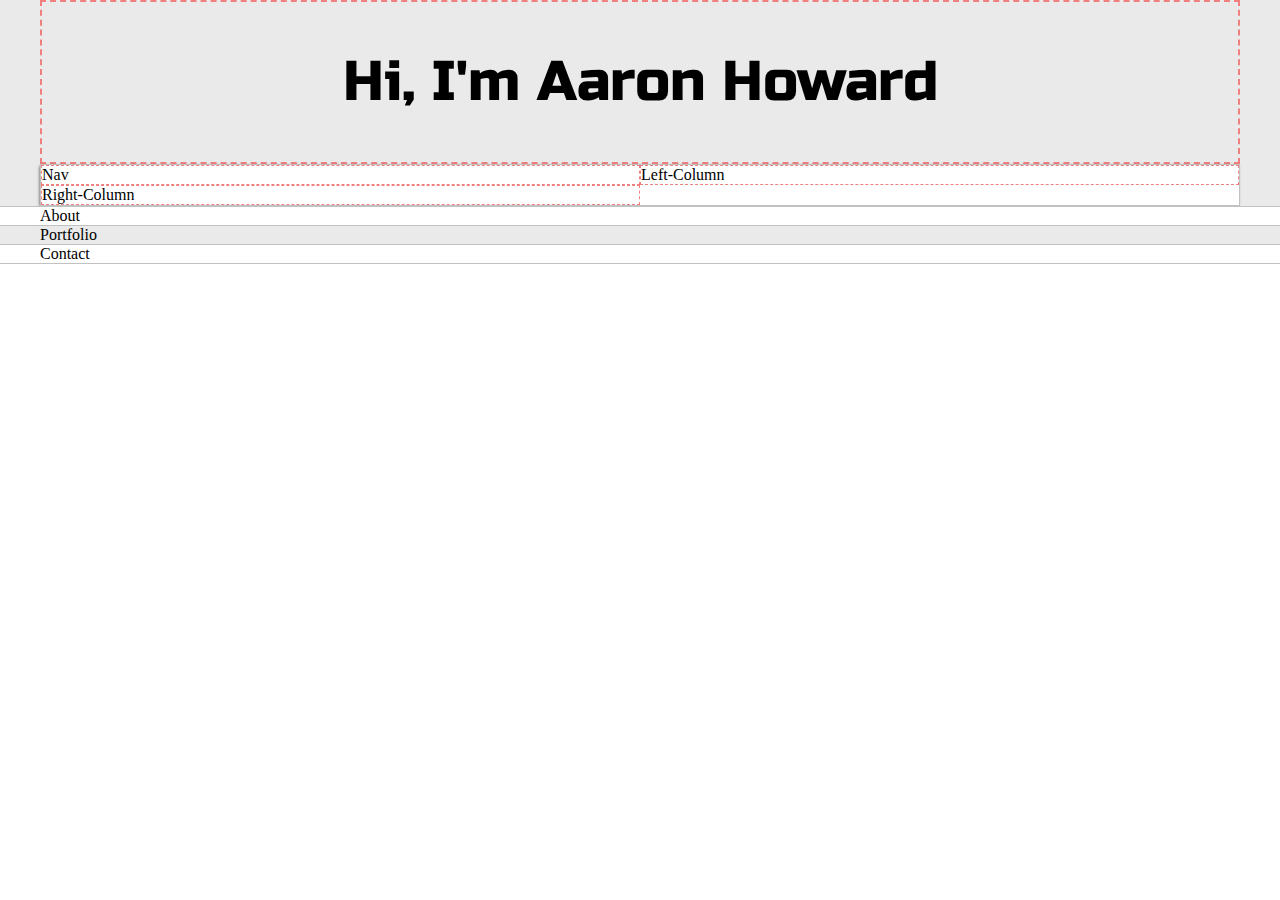
==== index.html @ ed93c2dc "started grid for portfolio" ====
<!DOCTYPE html>
<html lang="en">
  <head>
    <meta charset="UTF-8" />
    <meta http-equiv="X-UA-Compatible" content="IE=edge" />
    <meta name="viewport" content="width=device-width, initial-scale=1.0" />
    <title>Aaron Howard</title>
    <link rel="preconnect" href="https://fonts.gstatic.com" />
    <link
      href="https://fonts.googleapis.com/css2?family=Russo+One&display=swap"
      rel="stylesheet"
    />
    <link rel="preconnect" href="https://fonts.gstatic.com" />
    <link
      href="https://fonts.googleapis.com/css2?family=Roboto+Mono:wght@500&family=Russo+One&display=swap"
      rel="stylesheet"
    />
    <link rel="stylesheet" href="style.css" />
  </head>
  <body>
    <section class="s1">
      <div class="main-container">
        <div class="greeting-wrapper"><h1>Hi, I'm Aaron Howard</h1></div>

        <div class="intro-wrapper">
          <div class="nav-wrapper">Nav</div>
          <div class="left-column">Left-Column</div>
          <div class="right-column">Right-Column</div>
        </div>
      </div>
    </section>

    <section class="s2">
      <div class="main-container">About</div>
    </section>

    <section class="s1">
      <div class="main-container">Portfolio</div>
    </section>

    <section class="s2">
      <div class="main-container">Contact</div>
    </section>
  </body>
</html>
---- style.css ----
:root {
  --mainColor: #eaeaea;
  --secondaryColor: #fff;

  --borderColor: #c1c1c1;

  --mainText: black;
  --secondaryText: #4b5156;
}

html,
body {
  padding: 0;
  margin: 0;
}

h1,
h2,
h3,
h4,
h5,
h6,
strong {
  color: var(--mainText);
  font-family: "Russo One", sans-serif;
  font-weight: 500;
}

p,
li,
span,
label,
input,
textarea {
  color: var(--secondaryText);
  font-family: "Roboto Mono", monospace;
}

a {
  text-decoration: none;
  color: #17a2b8;
}

ul {
  list-style: none;
}

h1 {
  font-size: 56px;
}

h2 {
  font-size: 36px;
}

h3 {
  font-size: 28px;
}

h4 {
  font-size: 24px;
}

h5 {
  font-size: 20px;
}

h6 {
  font-size: 16px;
}

.s1 {
  background-color: var(--mainColor);
  border-bottom: 1px solid var(--borderColor);
  overflow: auto;
}

.s2 {
  background-color: var(--secondaryColor);
  border-bottom: 1px solid var(--borderColor);
  overflow: auto;
}

.main-container {
  width: 1200px;
  margin: 0 auto;
}

.greeting-wrapper {
  display: grid;
  text-align: center;
  align-content: center;
  border: 2px dashed lightcoral;
  min-height: 10em;
}

.intro-wrapper {
  background-color: var(--secondaryColor);
  border: 1px solid var(--borderColor);

  -webkit-box-shadow: -1px 1px 3px -1px rgba(0, 0, 0, 0.75);
  -moz-box-shadow: -1px 1px 3px -1px rgba(0, 0, 0, 0.75);
  box-shadow: -1px 1px 3px -1px rgba(0, 0, 0, 0.75);

  display: grid;
  grid-template-columns: 1fr 1fr;
}

.nav-wrapper {
  border: 1px dashed lightcoral;
}

.left-column {
  border: 1px dashed lightcoral;
}

.right-column {
  border: 1px dashed lightcoral;
}

@media screen and (max-width: 1200px) {
  .main-container {
    width: 95%;
  }
}
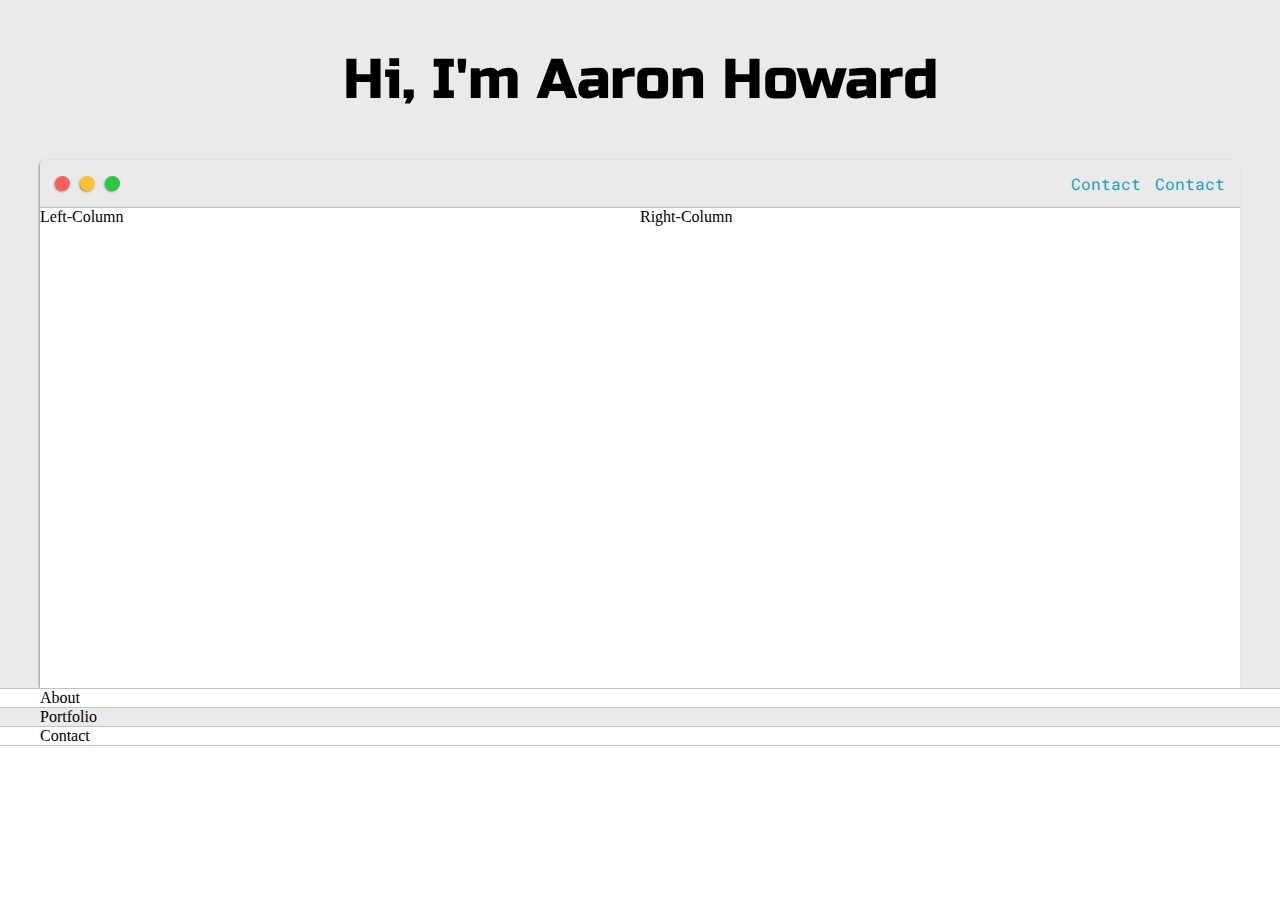
==== commit 1e816191: "finished nav bar" ====
--- a/index.html
+++ b/index.html
@@ -23,8 +23,20 @@
         <div class="greeting-wrapper"><h1>Hi, I'm Aaron Howard</h1></div>
 
         <div class="intro-wrapper">
-          <div class="nav-wrapper">Nav</div>
+          <div class="nav-wrapper">
+            <div class="dots-wrapper">
+              <div id="dot-1" class="browser-dot"></div>
+              <div id="dot-2" class="browser-dot"></div>
+              <div id="dot-3" class="browser-dot"></div>
+            </div>
+            <ul id="navigation">
+              <li><a href="#">Contact</a></li>
+              <li><a href="#">Contact</a></li>
+            </ul>
+          </div>
+
           <div class="left-column">Left-Column</div>
+
           <div class="right-column">Right-Column</div>
         </div>
       </div>
--- a/style.css
+++ b/style.css
@@ -90,13 +90,12 @@
   display: grid;
   text-align: center;
   align-content: center;
-  border: 2px dashed lightcoral;
   min-height: 10em;
 }
 
 .intro-wrapper {
   background-color: var(--secondaryColor);
-  border: 1px solid var(--borderColor);
+  border-radius: 5px 5px 0 0;
 
   -webkit-box-shadow: -1px 1px 3px -1px rgba(0, 0, 0, 0.75);
   -moz-box-shadow: -1px 1px 3px -1px rgba(0, 0, 0, 0.75);
@@ -104,18 +103,66 @@
 
   display: grid;
   grid-template-columns: 1fr 1fr;
+  grid-template-rows: 3em 30em;
+  grid-template-areas: "nav-wrapper nav-wrapper" "left-column right-column";
 }
 
 .nav-wrapper {
-  border: 1px dashed lightcoral;
+  border-radius: 5px 5px 0 0;
+  grid-area: nav-wrapper;
+  border-bottom: 1px solid var(--borderColor);
+  display: flex;
+  justify-content: space-between;
+  align-items: center;
+  background-color: var(--mainColor);
+}
+
+#navigation {
+  margin: 0;
+  padding: 10px;
+}
+
+#navigation li {
+  display: inline-block;
+  margin-right: 5px;
+  margin-left: 5px;
+}
+
+.dots-wrapper {
+  display: flex;
+  padding: 10px;
+}
+
+#dot-1 {
+  background-color: #fc6058;
+}
+
+#dot-2 {
+  background-color: #fec02f;
+}
+
+#dot-3 {
+  background-color: #2aca3e;
+}
+
+.browser-dot {
+  background-color: black;
+  height: 15px;
+  width: 15px;
+  border-radius: 50%;
+  margin: 5px;
+
+  -webkit-box-shadow: -1px 1px 3px -1px rgba(0, 0, 0, 0.75);
+  -moz-box-shadow: -1px 1px 3px -1px rgba(0, 0, 0, 0.75);
+  box-shadow: -1px 1px 3px -1px rgba(0, 0, 0, 0.75);
 }
 
 .left-column {
-  border: 1px dashed lightcoral;
+  grid-area: left-column;
 }
 
 .right-column {
-  border: 1px dashed lightcoral;
+  grid-area: right-column;
 }
 
 @media screen and (max-width: 1200px) {
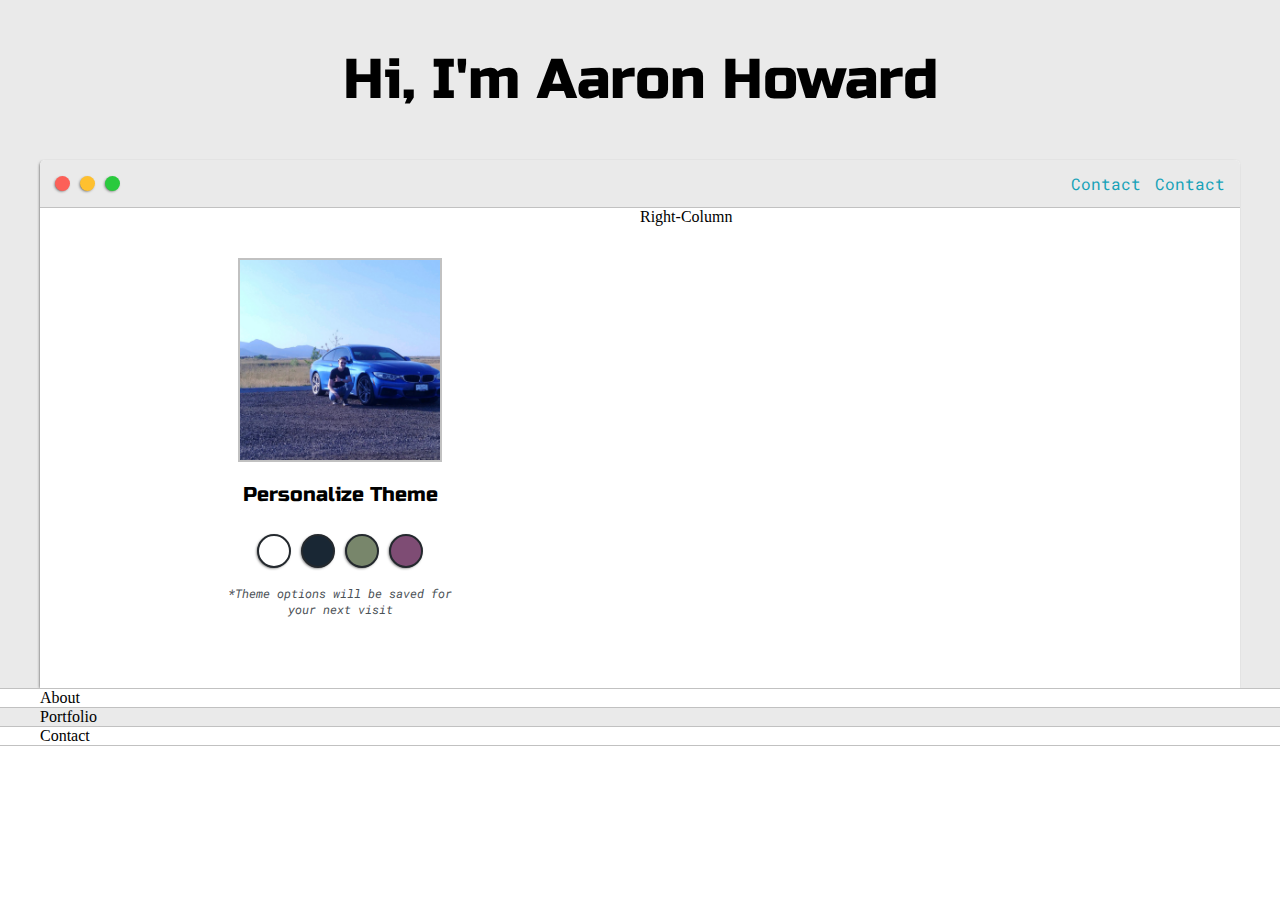
==== commit 0f94eb10: "added profile pic" ====
--- a/index.html
+++ b/index.html
@@ -35,7 +35,23 @@
             </ul>
           </div>
 
-          <div class="left-column">Left-Column</div>
+          <div class="left-column">
+            <img id="profile_pic" src="assets/carpic.JPG" alt="" />
+            <h5 style="text-align: center; line-height: 0">
+              Personalize Theme
+            </h5>
+
+            <div id="theme-options-wrapper">
+              <div id="light-mode" class="theme-dot"></div>
+              <div id="blue-mode" class="theme-dot"></div>
+              <div id="green-mode" class="theme-dot"></div>
+              <div id="purple-mode" class="theme-dot"></div>
+            </div>
+
+            <p id="settings-note">
+              *Theme options will be saved for<br />your next visit
+            </p>
+          </div>
 
           <div class="right-column">Right-Column</div>
         </div>
--- a/style.css
+++ b/style.css
@@ -6,6 +6,8 @@
 
   --mainText: black;
   --secondaryText: #4b5156;
+
+  --themeDotBorder: #24292e;
 }
 
 html,
@@ -159,6 +161,63 @@
 
 .left-column {
   grid-area: left-column;
+  padding-top: 50px;
+  padding-bottom: 50px;
+}
+
+#profile_pic {
+  display: block;
+  margin: 0 auto;
+  height: 200px;
+  width: 200px;
+  object-fit: cover;
+  border: 2px solid var(--borderColor);
+}
+
+#theme-options-wrapper {
+  display: flex;
+  justify-content: center;
+}
+
+.theme-dot {
+  height: 30px;
+  width: 30px;
+  background-color: black;
+  border-radius: 50%;
+  margin: 5px;
+  border: 2px solid var(--themeDotBorder);
+
+  -webkit-box-shadow: -1px 1px 3px -1px rgba(0, 0, 0, 0.75);
+  -moz-box-shadow: -1px 1px 3px -1px rgba(0, 0, 0, 0.75);
+  box-shadow: -1px 1px 3px -1px rgba(0, 0, 0, 0.75);
+
+  cursor: pointer;
+}
+
+.theme-dot:hover {
+  border-width: 5px;
+}
+
+#light-mode {
+  background-color: #fff;
+}
+
+#blue-mode {
+  background-color: #192734;
+}
+
+#green-mode {
+  background-color: #78866b;
+}
+
+#purple-mode {
+  background-color: #7e4c74;
+}
+
+#settings-note {
+  font-size: 12px;
+  font-style: italic;
+  text-align: center;
 }
 
 .right-column {
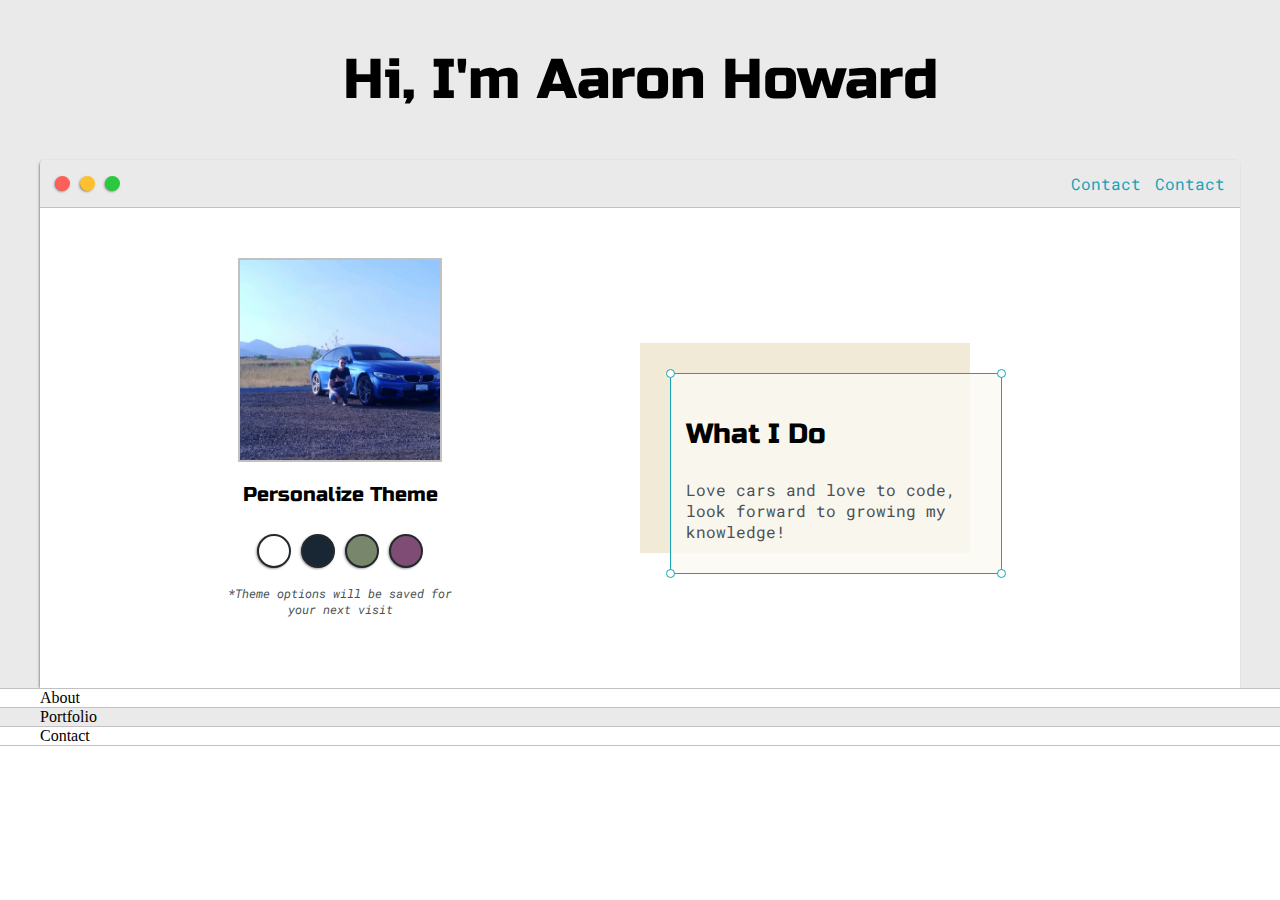
==== commit 7e3d2e09: "added intro" ====
--- a/index.html
+++ b/index.html
@@ -53,7 +53,21 @@
             </p>
           </div>
 
-          <div class="right-column">Right-Column</div>
+          <div class="right-column">
+            <div id="preview-shadow">
+              <div id="preview">
+                <div id="corner-tl" class="corner"></div>
+                <div id="corner-tr" class="corner"></div>
+                <h3>What I Do</h3>
+                <p>
+                  Love cars and love to code, look forward to growing my
+                  knowledge!
+                </p>
+                <div id="corner-br" class="corner"></div>
+                <div id="corner-bl" class="corner"></div>
+              </div>
+            </div>
+          </div>
         </div>
       </div>
     </section>
--- a/style.css
+++ b/style.css
@@ -8,6 +8,9 @@
   --secondaryText: #4b5156;
 
   --themeDotBorder: #24292e;
+
+  --previewBg: rgb(251, 249, 243, 0.8);
+  --previewShadow: #f0ead6;
 }
 
 html,
@@ -222,6 +225,53 @@
 
 .right-column {
   grid-area: right-column;
+  display: grid;
+  align-content: center;
+}
+
+#preview-shadow {
+  background-color: var(--previewShadow);
+  width: 300px;
+  height: 180px;
+  padding-left: 30px;
+  padding-top: 30px;
+}
+
+#preview {
+  width: 300px;
+  border: 1.5px solid #17a2b8;
+  background-color: var(--previewBg);
+  padding: 15px;
+  position: relative;
+}
+
+.corner {
+  width: 7px;
+  height: 7px;
+  border-radius: 50%;
+  border: 1.5px solid #17a2b8;
+  background-color: #fff;
+  position: absolute;
+}
+
+#corner-tl {
+  top: -5px;
+  left: -5px;
+}
+
+#corner-tr {
+  top: -5px;
+  right: -5px;
+}
+
+#corner-br {
+  bottom: -5px;
+  right: -5px;
+}
+
+#corner-bl {
+  bottom: -5px;
+  left: -5px;
 }
 
 @media screen and (max-width: 1200px) {
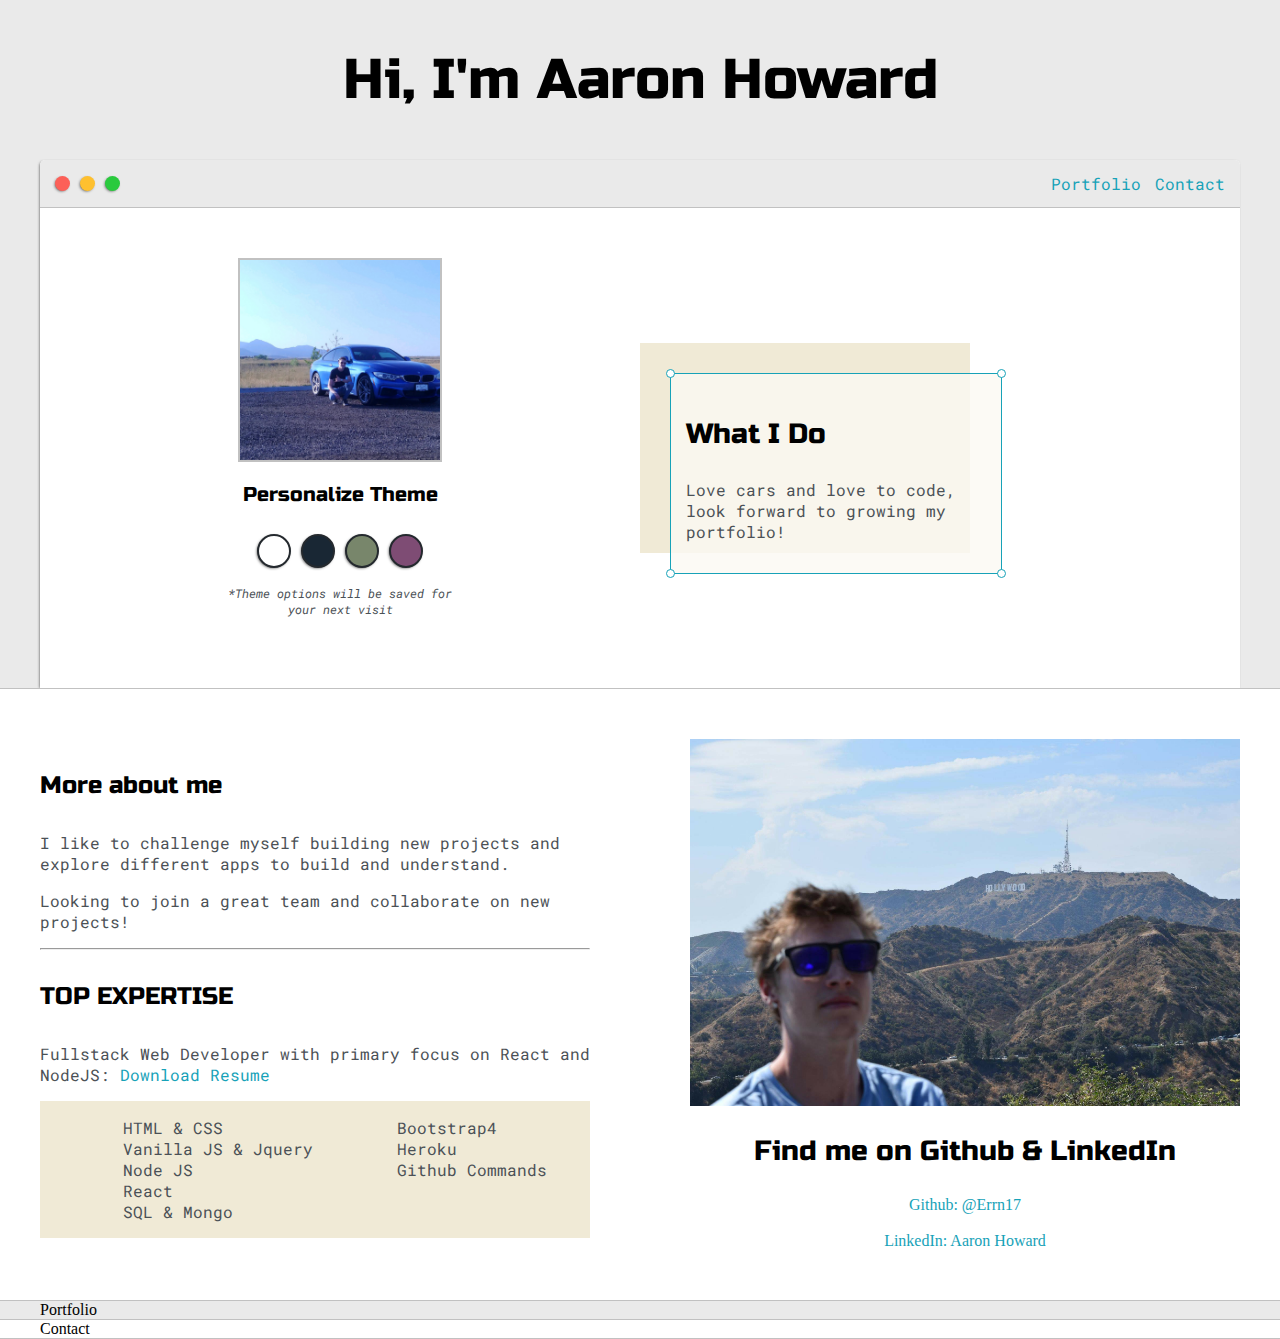
==== commit d9e92899: "Made changes to about tab" ====
--- a/index.html
+++ b/index.html
@@ -30,7 +30,7 @@
               <div id="dot-3" class="browser-dot"></div>
             </div>
             <ul id="navigation">
-              <li><a href="#">Contact</a></li>
+              <li><a href="#">Portfolio</a></li>
               <li><a href="#">Contact</a></li>
             </ul>
           </div>
@@ -61,7 +61,7 @@
                 <h3>What I Do</h3>
                 <p>
                   Love cars and love to code, look forward to growing my
-                  knowledge!
+                  portfolio!
                 </p>
                 <div id="corner-br" class="corner"></div>
                 <div id="corner-bl" class="corner"></div>
@@ -73,7 +73,55 @@
     </section>
 
     <section class="s2">
-      <div class="main-container">About</div>
+      <div class="main-container">
+        <div class="about-wrapper">
+          <div class="about-me">
+            <h4>More about me</h4>
+            <p>
+              I like to challenge myself building new projects and explore
+              different apps to build and understand.
+            </p>
+            <p>Looking to join a great team and collaborate on new projects!</p>
+            <hr />
+
+            <h4>TOP EXPERTISE</h4>
+            <p>
+              Fullstack Web Developer with primary focus on React and NodeJS:
+              <a target="_blank" href="resume.PDF">Download Resume</a>
+            </p>
+
+            <div id="skills">
+              <ul>
+                <li>HTML & CSS</li>
+                <li>Vanilla JS & Jquery</li>
+                <li>Node JS</li>
+                <li>React</li>
+                <li>SQL & Mongo</li>
+              </ul>
+              <ul>
+                <li>Bootstrap4</li>
+                <li>Heroku</li>
+                <li>Github Commands</li>
+              </ul>
+            </div>
+          </div>
+
+          <div class="social-links">
+            <img id="social_img" src="assets/hollywood.JPG" alt="hollywood" />
+            <h3>Find me on Github & LinkedIn</h3>
+
+            <a target="_blank" href="https://github.com/Errn17"
+              >Github: @Errn17</a
+            >
+            <br />
+            <a
+              target="_blank"
+              href="https://www.linkedin.com/in/aaron-howard-2764bb1a8/"
+              >LinkedIn: Aaron Howard</a
+            >
+          </div>
+        </div>
+      </div>
     </section>
 
     <section class="s1">
--- a/style.css
+++ b/style.css
@@ -227,6 +227,8 @@
   grid-area: right-column;
   display: grid;
   align-content: center;
+  padding-top: 50px;
+  padding-bottom: 50px;
 }
 
 #preview-shadow {
@@ -274,8 +276,43 @@
   left: -5px;
 }
 
+.about-wrapper {
+  display: grid;
+  grid-template-columns: repeat(auto-fit, minmax(320px, 1fr));
+  padding-bottom: 50px;
+  padding-top: 50px;
+  gap: 100px;
+}
+
+#skills {
+  display: flex;
+  justify-content: space-evenly;
+  background-color: var(--previewShadow);
+}
+
+.social-links {
+  display: grid;
+  align-content: center;
+  text-align: center;
+}
+
+#social_img {
+  width: 100%;
+}
+
 @media screen and (max-width: 1200px) {
   .main-container {
     width: 95%;
   }
 }
+
+@media screen and (max-width: 800px) {
+  .intro-wrapper {
+    grid-template-columns: 1fr;
+    grid-template-areas: "nav-wrapper" "left-column" "right-column";
+  }
+
+  .right-column {
+    justify-content: center;
+  }
+}
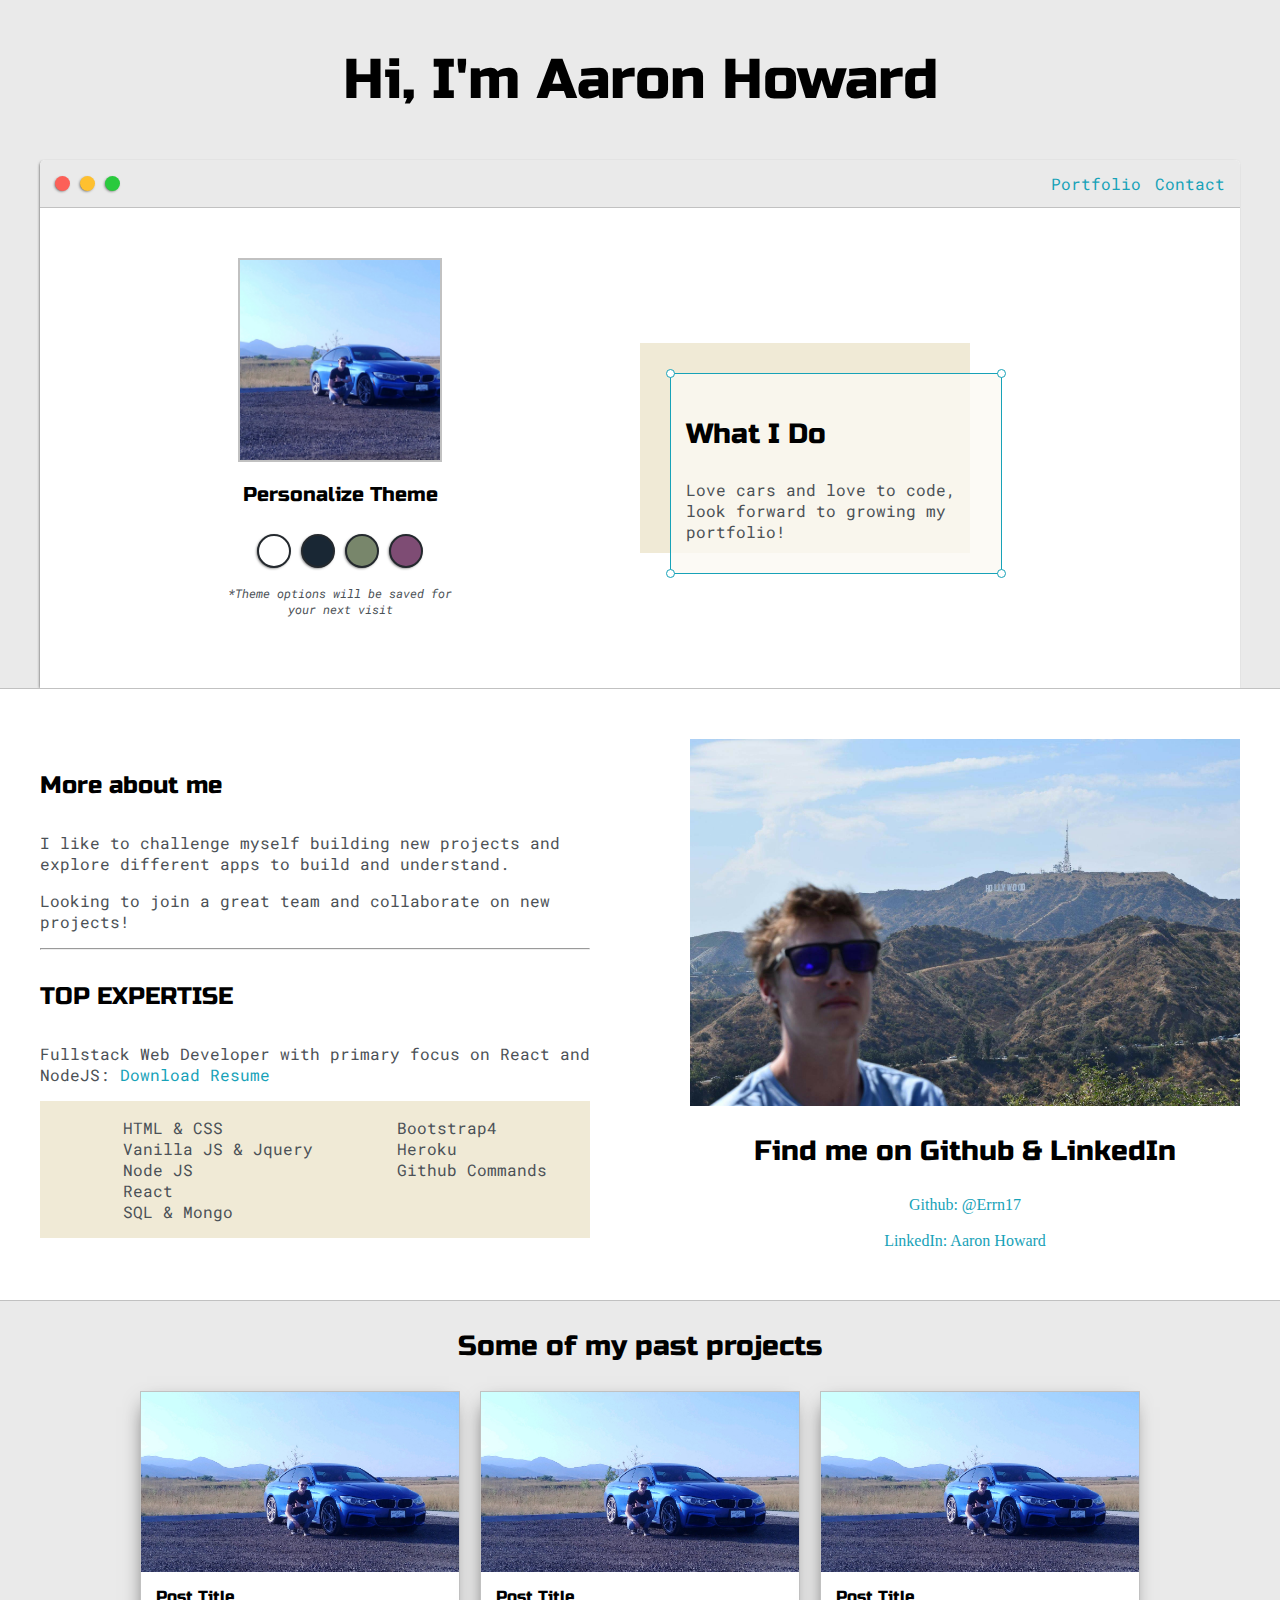
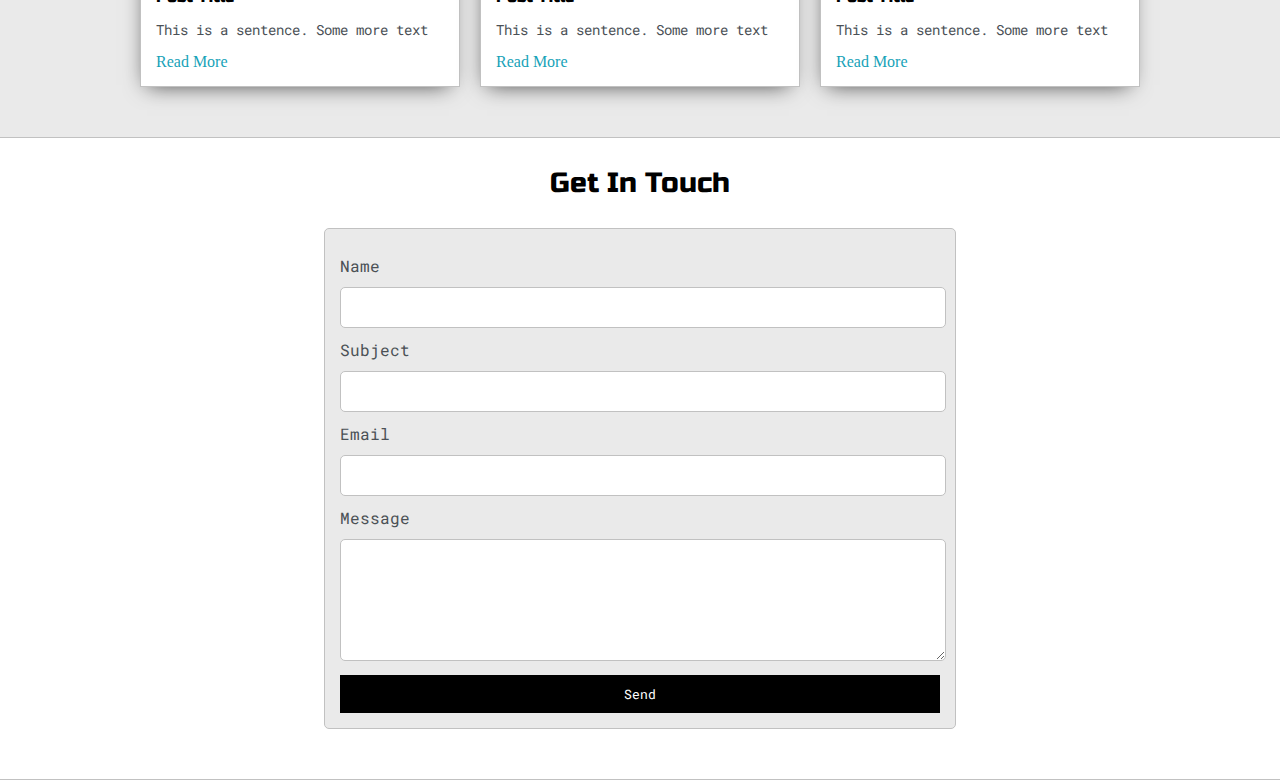
==== commit cbf6dee6: "added contact form and post page" ====
--- a/index.html
+++ b/index.html
@@ -125,11 +125,65 @@
     </section>
 
     <section class="s1">
-      <div class="main-container">Portfolio</div>
+      <div class="main-container">
+        <h3 style="text-align: center">Some of my past projects</h3>
+        <div class="post-wrapper">
+          <div>
+            <div class="post">
+              <img class="thumbnail" src="assets/carpic.JPG" alt="" />
+              <div class="post-preview">
+                <h6 class="post-title">Post Title</h6>
+                <p class="post-intro">This is a sentence. Some more text</p>
+                <a href="post.html">Read More</a>
+              </div>
+            </div>
+          </div>
+
+          <div>
+            <div class="post">
+              <img class="thumbnail" src="assets/carpic.JPG" alt="" />
+              <div class="post-preview">
+                <h6 class="post-title">Post Title</h6>
+                <p class="post-intro">This is a sentence. Some more text</p>
+                <a href="#">Read More</a>
+              </div>
+            </div>
+          </div>
+
+          <div>
+            <div class="post">
+              <img class="thumbnail" src="assets/carpic.JPG" alt="" />
+              <div class="post-preview">
+                <h6 class="post-title">Post Title</h6>
+                <p class="post-intro">This is a sentence. Some more text</p>
+                <a href="#">Read More</a>
+              </div>
+            </div>
+          </div>
+        </div>
+      </div>
     </section>
 
     <section class="s2">
-      <div class="main-container">Contact</div>
+      <div class="main-container">
+        <h3 style="text-align: center">Get In Touch</h3>
+
+        <form id="contact-form">
+          <label>Name</label>
+          <input class="input-field" type="text" name="name" />
+
+          <label>Subject</label>
+          <input class="input-field" type="text" name="subject" />
+
+          <label>Email</label>
+          <input class="input-field" type="text" name="email" />
+
+          <label>Message</label>
+          <textarea class="input-field" name="message"></textarea>
+
+          <input id="submit-btn" type="submit" value="Send" />
+        </form>
+      </div>
     </section>
   </body>
 </html>
--- a/style.css
+++ b/style.css
@@ -11,6 +11,8 @@
 
   --previewBg: rgb(251, 249, 243, 0.8);
   --previewShadow: #f0ead6;
+
+  --buttonColor: black;
 }
 
 html,
@@ -300,6 +302,83 @@
   width: 100%;
 }
 
+.post-wrapper {
+  display: grid;
+  grid-template-columns: repeat(auto-fit, 320px);
+  gap: 20px;
+  justify-content: center;
+  padding-bottom: 50px;
+}
+
+.post {
+  border: 1px solid var(--borderColor);
+  -webkit-box-shadow: -2px 7px 21px -9px rgba(0, 0, 0, 0.75);
+  -moz-box-shadow: -2px 7px 21px -9px rgba(0, 0, 0, 0.75);
+  box-shadow: -2px 7px 21px -9px rgba(0, 0, 0, 0.75);
+}
+
+.thumbnail {
+  display: block;
+  width: 100%;
+  height: 180px;
+  object-fit: cover;
+}
+
+.post-preview {
+  background-color: #fff;
+  padding: 15px;
+}
+
+.post-title {
+  color: black;
+  margin: 0;
+}
+
+.post-intro {
+  color: #4b5156;
+  font-size: 14px;
+}
+
+#contact-form {
+  display: block;
+  max-width: 600px;
+  margin: 0 auto;
+  border: 1px solid var(--borderColor);
+  padding: 15px;
+  border-radius: 5px;
+  background-color: var(--mainColor);
+  margin-bottom: 50px;
+}
+
+#contact-form label {
+  line-height: 2.7em;
+}
+
+#contact-form textarea {
+  min-height: 100px;
+  font-size: 14px;
+}
+
+.input-field {
+  width: 100%;
+  padding-top: 10px;
+  padding-bottom: 10px;
+  background-color: var(--secondaryColor);
+  border-radius: 5px;
+  border: 1px solid var(--borderColor);
+  font-size: 14px;
+}
+
+#submit-btn {
+  margin-top: 10px;
+  width: 100%;
+  padding-top: 10px;
+  padding-bottom: 10px;
+  color: #fff;
+  background-color: var(--buttonColor);
+  border: none;
+}
+
 @media screen and (max-width: 1200px) {
   .main-container {
     width: 95%;
